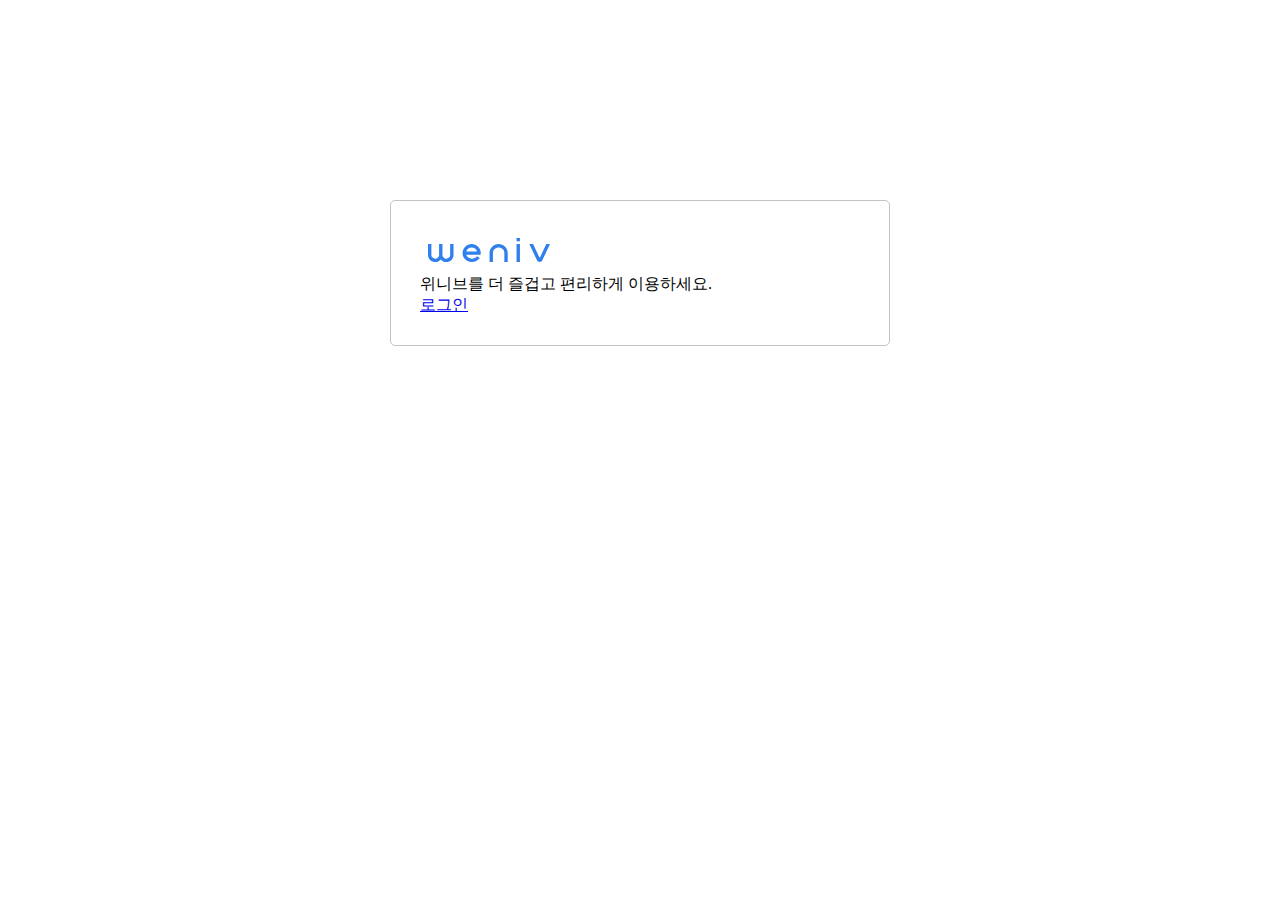
==== index.html @ b5deca6c "first commit" ====
<!DOCTYPE html>
<html lang="ko">
  <head>
    <meta charset="UTF-8" />
    <meta http-equiv="X-UA-Compatible" content="IE=edge" />
    <meta name="viewport" content="width=device-width, initial-scale=1.0" />
    <title>위니브 로그인화면</title>
    <style>
      * {
        margin: 0;
        padding: 0;
        box-sizing: border-box;
      }
      body {
        background-color: white;
      }
      .box-login {
        margin: 200px auto;
        width: 500px;
        border: 1px solid #c4c4c4;
        box-sizing: border-box;
        border-radius: 5px;
        padding: 29px;
      }
    </style>
  </head>
  <section class="box-login">
    <img class="logo" src="./images/weniv-logo.svg" alt="" />
    <p class="txt-intro">위니브를 더 즐겁고 편리하게 이용하세요.</p>
    <a class="" href="login.html">로그인</a>
  </section>

  <body></body>
</html>
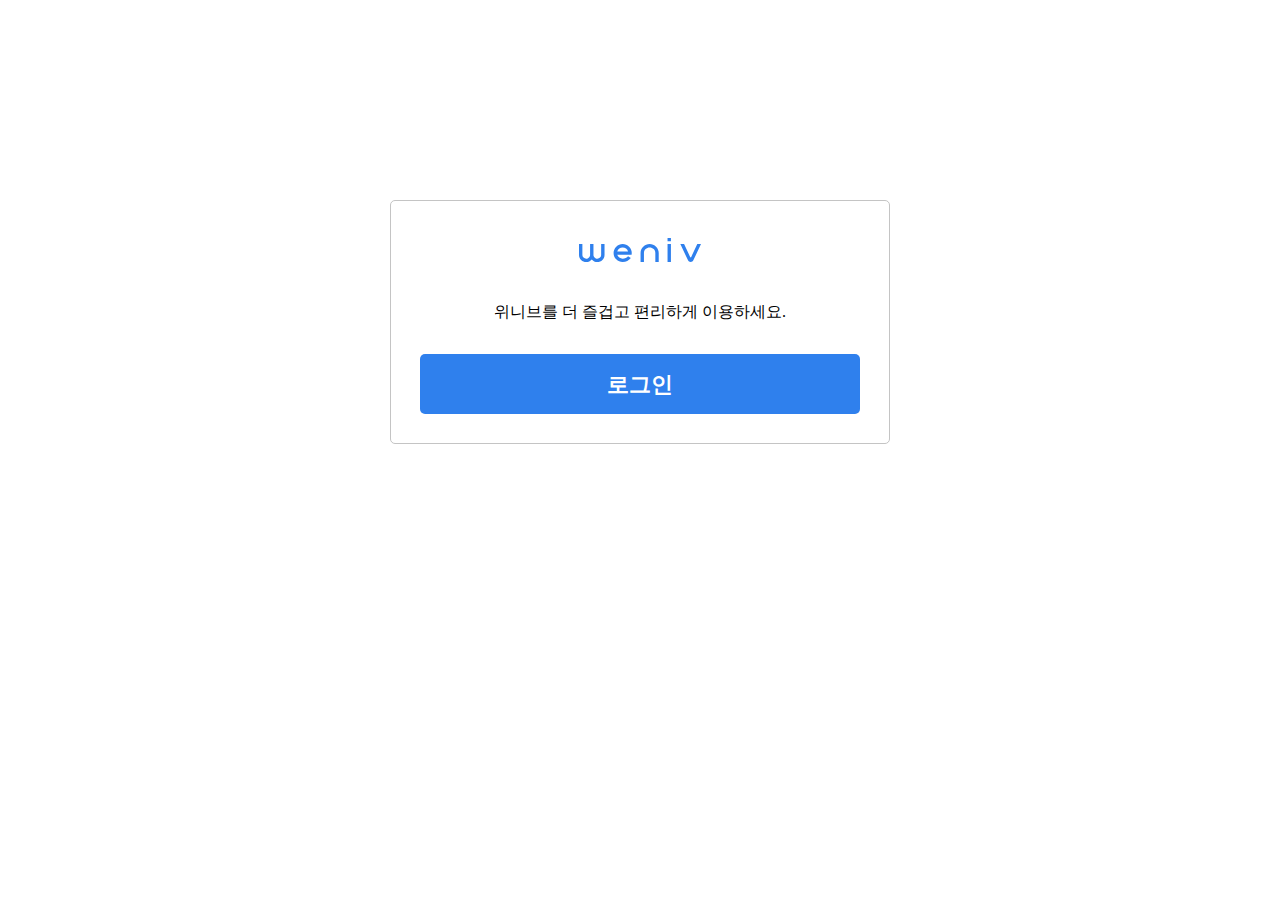
==== commit cd7c520d: "모달화면" ====
--- a/index.html
+++ b/index.html
@@ -4,13 +4,22 @@
     <meta charset="UTF-8" />
     <meta http-equiv="X-UA-Compatible" content="IE=edge" />
     <meta name="viewport" content="width=device-width, initial-scale=1.0" />
-    <title>위니브 로그인화면</title>
+    <title>위니브 첫 화면</title>
     <style>
       * {
         margin: 0;
         padding: 0;
         box-sizing: border-box;
       }
+      .blind {
+        position: absolute;
+        clip: rect(0 0 0 0);
+        width: 1px;
+        height: 1px;
+        margin: -1px;
+        overflow: hidden;
+      }
+
       body {
         background-color: white;
       }
@@ -18,16 +27,43 @@
         margin: 200px auto;
         width: 500px;
         border: 1px solid #c4c4c4;
-        box-sizing: border-box;
         border-radius: 5px;
+        text-align: center;
         padding: 29px;
+      }
+      .box-login a {
+        text-decoration: none;
+      }
+      .box-login .txt-intro {
+        font-weight: 400;
+        font-size: 16px;
+        line-height: 20px;
+        color: #000;
+      }
+
+      .box-login .link-login {
+        display: block;
+        margin-top: 32px;
+        padding: 17px 0 15px 0;
+        background: #2f80ed;
+        border-radius: 5px;
+        font-weight: 700;
+        font-size: 22px;
+        line-height: 28px;
+        color: #fff;
+        text-align: center;
+      }
+      .box-login .img-logo {
+        width: 138px;
+        margin-bottom: 28px;
       }
     </style>
   </head>
   <section class="box-login">
-    <img class="logo" src="./images/weniv-logo.svg" alt="" />
+    <h2 class="blind">위니브 로그인</h2>
+    <img class="img-logo" src="./images/weniv-logo.svg" alt="" />
     <p class="txt-intro">위니브를 더 즐겁고 편리하게 이용하세요.</p>
-    <a class="" href="login.html">로그인</a>
+    <a class="link-login" href="login.html">로그인</a>
   </section>
 
   <body></body>
